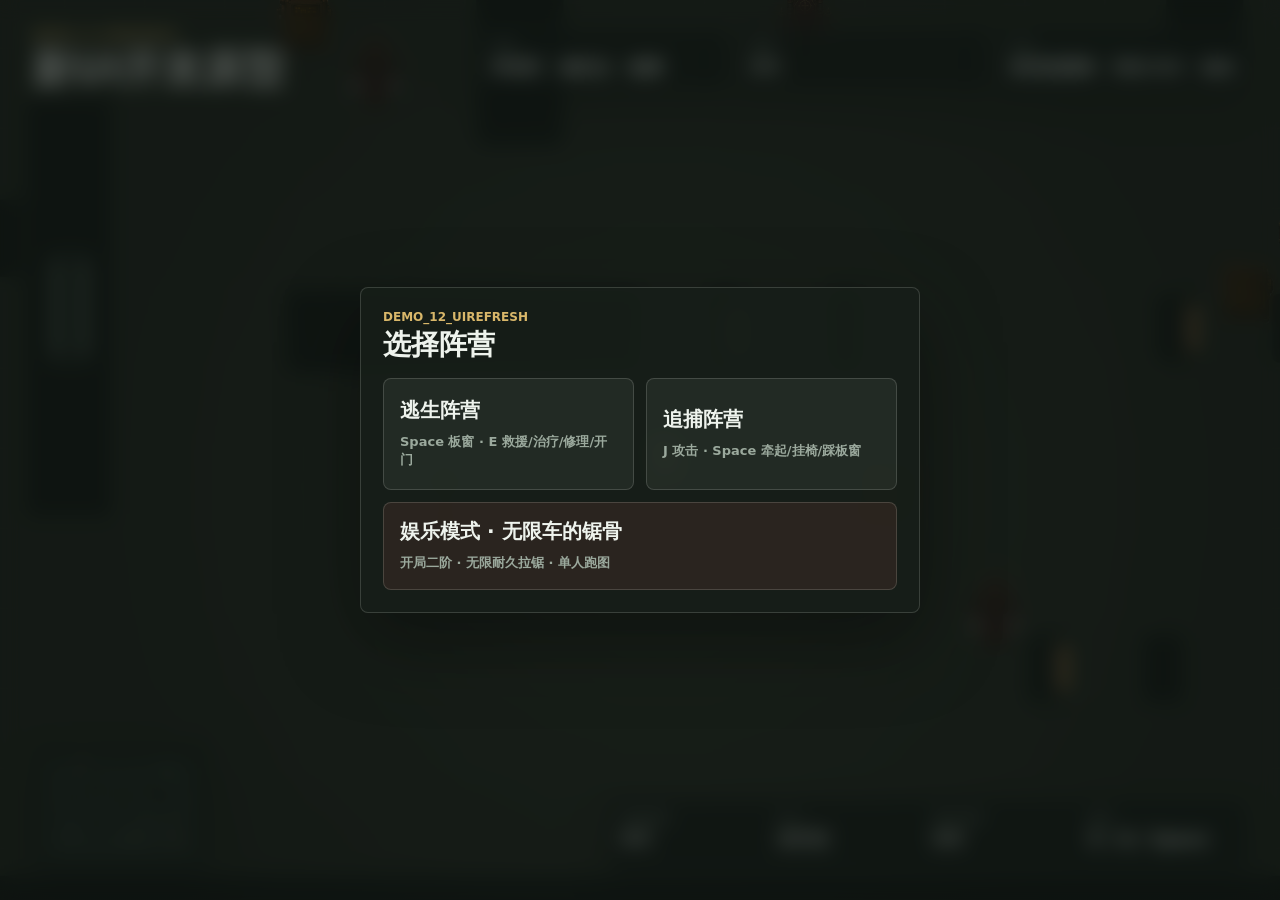
==== index.html @ d58894c9 "feat: publish lightweight game demo" ====
<!doctype html>
<html lang="zh-CN">
  <head>
    <meta charset="utf-8">
    <meta name="viewport" content="width=device-width, initial-scale=1">
    <title>Demo_12_UIRefresh</title>
    <link rel="stylesheet" href="./css/styles.css?v=assist-skills-v1-20260614">
  </head>
  <body>
    <main class="shell">
      <section class="game-frame" aria-label="Demo_12_UIRefresh">
        <canvas id="gameCanvas"></canvas>

        <div class="role-overlay" id="roleOverlay">
          <div class="role-dialog" aria-label="选择阵营">
            <p class="eyebrow">Demo_12_UIRefresh</p>
            <h2 id="roleDialogTitle">选择阵营</h2>
            <div class="role-actions" id="roleActions">
              <button type="button" class="role-button survivor" data-role="survivor">
                <span>逃生阵营</span>
                <strong>Space 板窗 · E 救援/治疗/修理/开门</strong>
              </button>
              <button type="button" class="role-button hunter" data-role="hunter">
                <span>追捕阵营</span>
                <strong>J 攻击 · Space 牵起/挂椅/踩板窗</strong>
              </button>
              <button type="button" class="role-button fun-mode" data-mode="infiniteSawbone">
                <span>娱乐模式 · 无限车的锯骨</span>
                <strong>开局二阶 · 无限耐久拉锯 · 单人跑图</strong>
              </button>
            </div>
            <div class="character-panel is-hidden" id="characterPanel">
              <div class="character-actions">
                <button type="button" class="back-button" id="characterBackButton">返回</button>
                <button type="button" class="back-button primary is-hidden" id="characterNextButton">下一步</button>
              </div>
              <form class="hidden-unlock is-hidden" id="hiddenUnlockForm" autocomplete="off">
                <input id="hiddenCodeInput" name="hiddenCode" type="text" inputmode="text" autocapitalize="none" spellcheck="false" placeholder="暗号">
                <button type="submit">确认</button>
              </form>
              <div class="character-grid">
                <button type="button" class="character-button survivor" data-character-role="survivor" data-character="clockmaker">
                  <span>钟表匠 · 修机位</span>
                  <strong>精准校准，Q 放置装置后可回溯隐身</strong>
                </button>
                <button type="button" class="character-button survivor" data-character-role="survivor" data-character="actor">
                  <span>演员 · 救人位</span>
                  <strong>表演本能，Q 魔术秀，F 切换选项</strong>
                </button>
                <button type="button" class="character-button survivor" data-character-role="survivor" data-character="messenger">
                  <span>信使 · 牵制位</span>
                  <strong>翻越更快，Q 投掷邮包打断追捕者</strong>
                </button>
                <button type="button" class="character-button survivor" data-character-role="survivor" data-character="apprentice">
                  <span>学徒 · 辅助位</span>
                  <strong>Q 放针线包，受伤队友拾取后延迟回血</strong>
                </button>
                <button type="button" class="character-button hunter" data-character-role="hunter" data-character="standard">
                  <span>标准追捕者</span>
                  <strong>均衡移速、攻击和后摇</strong>
                </button>
                <button type="button" class="character-button hunter" data-character-role="hunter" data-character="brute">
                  <span>重击追捕者</span>
                  <strong>攻击更远，移速略慢，后摇更久</strong>
                </button>
                <button type="button" class="character-button hunter" data-character-role="hunter" data-character="lanternKeeper">
                  <span>提灯人</span>
                  <strong>暗灯压修，Q 放置寄魂灯监视区域</strong>
                </button>
                <button type="button" class="character-button hunter" data-character-role="hunter" data-character="sawbone">
                  <span>锯骨</span>
                  <strong>普攻叠流血，Q 拉锯；二阶只因命中或撞墙停</strong>
                </button>
                <button type="button" class="character-button hunter secret is-hidden" data-character-role="hunter" data-character="twinSword" data-hidden-character="true">
                  <span>双生剑仙 · 隐藏监管者</span>
                  <strong>Q 双生切换，E/R 形态技能，F 发射飞剑</strong>
                </button>
              </div>
              <div class="badge-panel" id="badgePanel" aria-label="徽章天赋">
                <div class="badge-header">
                  <span>徽章天赋</span>
                  <strong id="badgeLimitReadout">紫 0/1 · 蓝 0/4</strong>
                </div>
                <div class="badge-grid">
                  <button type="button" class="badge-button survivor blue" data-badge-role="survivor" data-badge-rarity="blue" data-badge="cipher">
                    <span>蓝 · 齿轮</span>
                    <strong>修理速度提高</strong>
                  </button>
                  <button type="button" class="badge-button survivor blue" data-badge-role="survivor" data-badge-rarity="blue" data-badge="kite">
                    <span>蓝 · 羽步</span>
                    <strong>翻越更快，吃刀加速更久</strong>
                  </button>
                  <button type="button" class="badge-button survivor blue" data-badge-role="survivor" data-badge-rarity="blue" data-badge="aid">
                    <span>蓝 · 援护</span>
                    <strong>治疗和救援更快</strong>
                  </button>
                  <button type="button" class="badge-button survivor blue" data-badge-role="survivor" data-badge-rarity="blue" data-badge="ember">
                    <span>蓝 · 余火</span>
                    <strong>倒地爬行更快，受击加速略久</strong>
                  </button>
                  <button type="button" class="badge-button hunter purple" data-badge-role="hunter" data-badge-rarity="purple" data-badge="detention">
                    <span>紫 · 挽留</span>
                    <strong>5 台机修完后普攻伤害 +1</strong>
                  </button>
                  <button type="button" class="badge-button hunter blue" data-badge-role="hunter" data-badge-rarity="blue" data-badge="hunt">
                    <span>蓝 · 猎步</span>
                    <strong>追捕移速提高</strong>
                  </button>
                  <button type="button" class="badge-button hunter blue" data-badge-role="hunter" data-badge-rarity="blue" data-badge="blade">
                    <span>蓝 · 锋刃</span>
                    <strong>刀气范围提高</strong>
                  </button>
                  <button type="button" class="badge-button hunter blue" data-badge-role="hunter" data-badge-rarity="blue" data-badge="pressure">
                    <span>蓝 · 压迫</span>
                    <strong>挂椅淘汰进度略快</strong>
                  </button>
                  <button type="button" class="badge-button hunter blue" data-badge-role="hunter" data-badge-rarity="blue" data-badge="wipe">
                    <span>蓝 · 收刀</span>
                    <strong>命中擦刀和空刀后摇略短</strong>
                  </button>
                </div>
              </div>
              <div class="assist-panel is-hidden" id="assistPanel" aria-label="辅助技能">
                <div class="badge-header">
                  <span>辅助技能</span>
                  <strong id="assistLimitReadout">携带 1 个</strong>
                </div>
                <div class="assist-grid">
                  <button type="button" class="assist-button" data-assist="listen">
                    <span>1 · 聆听</span>
                    <strong>显示正在移动的逃生者位置</strong>
                  </button>
                  <button type="button" class="assist-button" data-assist="peeper">
                    <span>2 · 插眼</span>
                    <strong>放置小范围眼位，减交互并爆点</strong>
                  </button>
                  <button type="button" class="assist-button" data-assist="patroller">
                    <span>3 · 巡视者</span>
                    <strong>放出可控制巡视者，咬中控制并减速</strong>
                  </button>
                  <button type="button" class="assist-button" data-assist="blink">
                    <span>4 · 闪现</span>
                    <strong>向前闪现，闪现前出刀延后结算</strong>
                  </button>
                </div>
              </div>
            </div>
          </div>
        </div>

        <div class="hud hud-top">
          <div>
            <p class="eyebrow">Demo_12_UIRefresh</p>
            <h1>新UI开发原型</h1>
          </div>
          <div class="stat-grid" aria-label="角色状态">
            <div class="stat">
              <span>玩家</span>
              <strong id="speedReadout">0.0</strong>
            </div>
            <div class="stat">
              <span>修理</span>
              <strong id="staminaReadout">100%</strong>
            </div>
            <div class="stat">
              <span>追击</span>
              <strong id="collisionReadout">正常</strong>
            </div>
          </div>
        </div>

        <div class="hud hud-bottom">
          <div class="mini-map" aria-hidden="true">
            <canvas id="miniMapCanvas"></canvas>
          </div>
          <div class="progress-panel" aria-label="地图验证">
            <div>
              <span>修理进度</span>
              <strong id="repairsReadout">0/5</strong>
            </div>
            <div>
              <span>出口</span>
              <strong id="exitsReadout">未开启</strong>
            </div>
            <div>
              <span>逃出/淘汰</span>
              <strong id="escapeReadout">0/0</strong>
            </div>
            <div>
              <span>操作</span>
              <strong id="controlsReadout">E / Space</strong>
            </div>
          </div>
        </div>

        <div class="touch-stick" id="touchStick" aria-hidden="true">
          <div class="touch-knob" id="touchKnob"></div>
        </div>

        <div class="touch-actions" id="touchActions" aria-label="触控操作">
          <button type="button" class="touch-action use" id="touchUseButton">使用</button>
          <button type="button" class="touch-action interact" id="touchInteractButton">交互</button>
          <button type="button" class="touch-action attack" id="touchAttackButton">攻击</button>
          <button type="button" class="touch-action skill" id="touchSkillButton">技能</button>
          <button type="button" class="touch-action shadow" id="touchShadowButton">灯影</button>
        </div>
      </section>
    </main>

    <script src="./js/main.js?v=assist-skills-v1-20260614"></script>
  </body>
</html>
---- css/styles.css ----
:root {
  color-scheme: dark;
  --ink: #eef3ed;
  --muted: #9ba99d;
  --panel: rgba(16, 22, 18, 0.78);
  --panel-strong: rgba(23, 31, 25, 0.9);
  --line: rgba(238, 243, 237, 0.16);
  --accent: #d9b76a;
  --danger: #b95f52;
  --field: #253128;
}

* {
  box-sizing: border-box;
}

html,
body {
  width: 100%;
  min-height: 100%;
  margin: 0;
  overflow: hidden;
  background: #101611;
  color: var(--ink);
  font-family: ui-sans-serif, system-ui, -apple-system, BlinkMacSystemFont, "Segoe UI", sans-serif;
}

button,
canvas {
  -webkit-tap-highlight-color: transparent;
}

.shell {
  width: 100vw;
  min-height: 100dvh;
  display: grid;
  background:
    radial-gradient(circle at 20% 0%, rgba(217, 183, 106, 0.12), transparent 28rem),
    linear-gradient(135deg, #101611 0%, #172017 48%, #0f1512 100%);
}

.game-frame {
  position: relative;
  width: 100vw;
  height: 100dvh;
  overflow: hidden;
}

#gameCanvas {
  position: absolute;
  inset: 0;
  width: 100%;
  height: 100%;
  display: block;
}

.role-overlay {
  position: absolute;
  inset: 0;
  z-index: 12;
  display: grid;
  place-items: center;
  padding: 24px;
  background: rgba(16, 22, 18, 0.68);
  backdrop-filter: blur(10px);
}

.role-overlay.is-hidden {
  display: none;
}

.role-dialog {
  width: min(560px, 100%);
  max-height: calc(100dvh - 48px);
  overflow-y: auto;
  padding: 22px;
  border: 1px solid var(--line);
  border-radius: 8px;
  background: var(--panel-strong);
  box-shadow: 0 28px 80px rgba(0, 0, 0, 0.36);
}

.role-dialog h2 {
  margin: 0 0 18px;
  font-size: 28px;
  line-height: 1.05;
  letter-spacing: 0;
}

.role-actions {
  display: grid;
  grid-template-columns: repeat(2, minmax(0, 1fr));
  gap: 12px;
}

.role-actions.is-hidden,
.character-panel.is-hidden,
.hidden-unlock.is-hidden,
.badge-panel.is-hidden,
.assist-panel.is-hidden {
  display: none;
}

.character-button.is-hidden,
.badge-button.is-hidden,
.assist-button.is-hidden {
  display: none;
}

.role-button,
.character-button,
.badge-button,
.assist-button {
  min-height: 112px;
  padding: 16px;
  border: 1px solid var(--line);
  border-radius: 8px;
  background: rgba(238, 243, 237, 0.06);
  color: var(--ink);
  cursor: pointer;
  text-align: left;
  font: inherit;
}

.role-button.fun-mode {
  grid-column: 1 / -1;
  min-height: 88px;
  background: rgba(185, 95, 82, 0.12);
}

.hidden-unlock {
  display: grid;
  grid-template-columns: minmax(0, 1fr) auto;
  gap: 10px;
  margin: 0 0 12px;
}

.hidden-unlock input,
.hidden-unlock button {
  min-height: 44px;
  border: 1px solid var(--line);
  border-radius: 8px;
  background: rgba(238, 243, 237, 0.06);
  color: var(--ink);
  font: inherit;
}

.hidden-unlock input {
  width: 100%;
  padding: 0 13px;
}

.hidden-unlock input::placeholder {
  color: var(--muted);
}

.hidden-unlock button {
  padding: 0 18px;
  cursor: pointer;
  font-weight: 800;
}

.hidden-unlock input:focus-visible,
.hidden-unlock button:focus-visible {
  outline: none;
  border-color: var(--accent);
  background: rgba(217, 183, 106, 0.12);
}

.role-button:hover,
.role-button:focus-visible,
.character-button:hover,
.character-button:focus-visible,
.badge-button:hover,
.badge-button:focus-visible,
.assist-button:hover,
.assist-button:focus-visible {
  outline: none;
  border-color: var(--accent);
  background: rgba(217, 183, 106, 0.12);
}

.role-button.hunter:hover,
.role-button.hunter:focus-visible,
.character-button.hunter:hover,
.character-button.hunter:focus-visible,
.badge-button.hunter:hover,
.badge-button.hunter:focus-visible {
  border-color: var(--danger);
  background: rgba(185, 95, 82, 0.16);
}

.character-button.secret {
  border-color: rgba(136, 216, 255, 0.46);
  background: rgba(136, 216, 255, 0.1);
}

.role-button span,
.role-button strong,
.character-button span,
.character-button strong,
.badge-button span,
.badge-button strong,
.assist-button span,
.assist-button strong {
  display: block;
}

.role-button span,
.character-button span,
.badge-button span,
.assist-button span {
  font-size: 20px;
  font-weight: 800;
  line-height: 1.1;
}

.role-button strong,
.character-button strong,
.badge-button strong,
.assist-button strong {
  margin-top: 12px;
  color: var(--muted);
  font-size: 13px;
  line-height: 1.35;
  font-weight: 700;
}

.character-panel {
  display: grid;
  gap: 12px;
}

.character-actions {
  display: flex;
  gap: 10px;
  justify-content: flex-start;
}

.back-button {
  min-height: 36px;
  padding: 0 12px;
  border: 1px solid var(--line);
  border-radius: 8px;
  background: rgba(238, 243, 237, 0.06);
  color: var(--ink);
  font: inherit;
  font-weight: 800;
}

.back-button:hover,
.back-button:focus-visible {
  outline: none;
  border-color: var(--accent);
}

.back-button.primary {
  background: rgba(217, 183, 106, 0.16);
  border-color: rgba(217, 183, 106, 0.5);
  color: var(--accent);
}

.character-grid {
  order: 1;
  display: grid;
  grid-template-columns: repeat(2, minmax(0, 1fr));
  gap: 10px;
}

.character-button {
  min-height: 98px;
}

.badge-panel,
.assist-panel {
  order: 2;
  display: grid;
  gap: 10px;
  padding-top: 4px;
}

.badge-header {
  display: flex;
  align-items: center;
  justify-content: space-between;
  gap: 12px;
  color: var(--muted);
  font-size: 13px;
  font-weight: 800;
}

.badge-header span {
  color: var(--ink);
  font-size: 16px;
}

.badge-grid,
.assist-grid {
  display: grid;
  grid-template-columns: repeat(2, minmax(0, 1fr));
  gap: 10px;
}

.badge-button,
.assist-button {
  min-height: 78px;
  padding: 13px;
}

.badge-button span,
.assist-button span {
  font-size: 16px;
}

.badge-button strong,
.assist-button strong {
  margin-top: 8px;
  font-size: 12px;
}

.badge-button.is-selected {
  border-color: var(--accent);
  background: rgba(217, 183, 106, 0.18);
  box-shadow: inset 0 0 0 1px rgba(217, 183, 106, 0.22);
}

.character-button.is-selected {
  border-color: var(--accent);
  background: rgba(217, 183, 106, 0.16);
}

.badge-button.purple {
  border-color: rgba(169, 122, 255, 0.38);
  background: rgba(122, 88, 184, 0.12);
}

.badge-button.purple.is-selected,
.badge-button.hunter.purple.is-selected {
  border-color: #b99cff;
  background: rgba(122, 88, 184, 0.26);
  box-shadow: inset 0 0 0 1px rgba(185, 156, 255, 0.28);
}

.badge-button.hunter.is-selected {
  border-color: var(--danger);
  background: rgba(185, 95, 82, 0.2);
  box-shadow: inset 0 0 0 1px rgba(185, 95, 82, 0.22);
}

.assist-button.is-selected {
  border-color: rgba(93, 178, 255, 0.82);
  background: rgba(93, 178, 255, 0.18);
  box-shadow: inset 0 0 0 1px rgba(93, 178, 255, 0.22);
}

.badge-button:disabled,
.assist-button:disabled {
  cursor: default;
  opacity: 0.42;
}

.hud {
  position: absolute;
  z-index: 5;
  pointer-events: none;
}

.hud-top {
  top: clamp(14px, 2.5vw, 28px);
  left: clamp(14px, 2.5vw, 32px);
  right: clamp(14px, 2.5vw, 32px);
  display: grid;
  grid-template-columns: minmax(0, 1fr) auto;
  gap: 16px;
  align-items: start;
}

.eyebrow {
  margin: 0 0 6px;
  color: var(--accent);
  font-size: 12px;
  font-weight: 700;
  letter-spacing: 0;
  text-transform: uppercase;
}

h1 {
  margin: 0;
  font-size: clamp(22px, 3.2vw, 44px);
  line-height: 1.05;
  letter-spacing: 0;
  text-shadow: 0 2px 18px rgba(0, 0, 0, 0.42);
}

.stat-grid {
  display: grid;
  grid-template-columns: repeat(3, minmax(78px, 1fr));
  gap: 8px;
}

.stat,
.progress-panel,
.mini-map {
  border: 1px solid var(--line);
  background: var(--panel);
  backdrop-filter: blur(14px);
  box-shadow: 0 18px 40px rgba(0, 0, 0, 0.24);
}

.stat {
  min-width: 78px;
  min-height: 58px;
  padding: 10px 12px;
  border-radius: 8px;
}

.stat span,
.progress-panel span {
  display: block;
  color: var(--muted);
  font-size: 12px;
  line-height: 1.2;
}

.stat strong,
.progress-panel strong {
  display: block;
  margin-top: 5px;
  font-size: 17px;
  line-height: 1.1;
  letter-spacing: 0;
}

.hud-bottom {
  left: clamp(14px, 2.5vw, 32px);
  right: clamp(14px, 2.5vw, 32px);
  bottom: clamp(14px, 2.5vw, 28px);
  display: flex;
  justify-content: space-between;
  align-items: end;
  gap: 14px;
}

.mini-map {
  width: 176px;
  height: 128px;
  border-radius: 8px;
  padding: 8px;
}

#miniMapCanvas {
  display: block;
  width: 100%;
  height: 100%;
}

.progress-panel {
  display: grid;
  grid-template-columns: repeat(4, minmax(86px, 1fr));
  gap: 10px;
  width: min(640px, calc(100vw - 220px));
  padding: 12px;
  border-radius: 8px;
}

.progress-panel > div {
  min-height: 48px;
}

.touch-stick {
  position: absolute;
  z-index: 7;
  left: 24px;
  bottom: 170px;
  width: 92px;
  height: 92px;
  border-radius: 999px;
  border: 1px solid rgba(238, 243, 237, 0.16);
  background: rgba(238, 243, 237, 0.07);
  display: none;
  touch-action: none;
}

.touch-knob {
  position: absolute;
  left: 29px;
  top: 29px;
  width: 34px;
  height: 34px;
  border-radius: 999px;
  background: var(--accent);
  box-shadow: 0 8px 20px rgba(0, 0, 0, 0.3);
}

.touch-actions {
  position: absolute;
  z-index: 8;
  right: 20px;
  bottom: max(150px, calc(env(safe-area-inset-bottom) + 132px));
  display: none;
  grid-template-columns: repeat(2, 68px);
  grid-auto-rows: 68px;
  gap: 12px;
  pointer-events: auto;
}

.touch-action {
  width: 68px;
  height: 68px;
  border: 1px solid rgba(238, 243, 237, 0.2);
  border-radius: 999px;
  background: rgba(16, 22, 18, 0.78);
  color: var(--ink);
  box-shadow: 0 14px 34px rgba(0, 0, 0, 0.32);
  backdrop-filter: blur(12px);
  font: 800 14px/1 ui-sans-serif, system-ui;
  letter-spacing: 0;
  touch-action: manipulation;
}

.touch-action:active {
  transform: translateY(1px) scale(0.97);
  border-color: var(--accent);
  background: rgba(217, 183, 106, 0.18);
}

.touch-action.attack {
  border-color: rgba(185, 95, 82, 0.4);
  background: rgba(185, 95, 82, 0.22);
}

.touch-action.skill {
  border-color: rgba(93, 178, 255, 0.48);
  background: rgba(93, 178, 255, 0.2);
}

.touch-action.shadow {
  border-color: rgba(215, 239, 255, 0.52);
  background: rgba(93, 178, 255, 0.14);
}

.touch-action.is-hidden {
  display: none;
}

@media (hover: none), (pointer: coarse) {
  .touch-stick {
    display: block;
  }

  .touch-actions {
    display: grid;
  }
}

@media (hover: none) and (pointer: coarse) and (min-width: 700px) and (min-height: 600px) {
  .hud-top {
    right: clamp(20px, 3vw, 44px);
  }

  .hud-bottom {
    left: clamp(20px, 3vw, 44px);
    right: clamp(20px, 3vw, 44px);
    bottom: max(18px, env(safe-area-inset-bottom));
  }

  .progress-panel {
    width: min(520px, 48vw);
    grid-template-columns: repeat(2, minmax(112px, 1fr));
  }

  .mini-map {
    width: 184px;
    height: 132px;
  }

  .touch-stick {
    left: max(96px, calc(env(safe-area-inset-left) + 84px));
    bottom: max(96px, calc(env(safe-area-inset-bottom) + 84px));
    width: 164px;
    height: 164px;
    border-width: 2px;
    background: rgba(238, 243, 237, 0.09);
  }

  .touch-knob {
    left: 53px;
    top: 53px;
    width: 58px;
    height: 58px;
  }

  .touch-actions {
    right: max(34px, env(safe-area-inset-right));
    bottom: max(74px, calc(env(safe-area-inset-bottom) + 62px));
    grid-template-columns: repeat(3, 86px);
    grid-template-rows: repeat(2, 86px);
    grid-template-areas:
      "skill shadow attack"
      "use interact .";
    gap: 14px;
  }

  .touch-action {
    width: 86px;
    height: 86px;
    font-size: 15px;
  }

  .touch-action.use {
    grid-area: use;
  }

  .touch-action.interact {
    grid-area: interact;
  }

  .touch-action.attack {
    grid-area: attack;
  }

  .touch-action.skill {
    grid-area: skill;
  }

  .touch-action.shadow {
    grid-area: shadow;
  }
}

@media (max-width: 760px) {
  .hud-top {
    grid-template-columns: 1fr;
  }

  .stat-grid {
    width: 100%;
    grid-template-columns: repeat(3, minmax(0, 1fr));
  }

  .hud-bottom {
    align-items: start;
  }

  .progress-panel {
    display: none;
  }

  .mini-map {
    width: 144px;
    height: 104px;
  }

  .touch-actions {
    right: 16px;
    bottom: max(150px, calc(env(safe-area-inset-bottom) + 132px));
    grid-template-columns: repeat(2, 64px);
    grid-auto-rows: 64px;
    gap: 10px;
  }

  .touch-action {
    width: 64px;
    height: 64px;
    font-size: 13px;
  }

  .role-actions {
    grid-template-columns: 1fr;
  }

  .role-button {
    min-height: 92px;
  }

  .badge-grid,
  .assist-grid {
    grid-template-columns: 1fr;
  }

  .badge-button,
  .assist-button {
    min-height: 68px;
  }
}
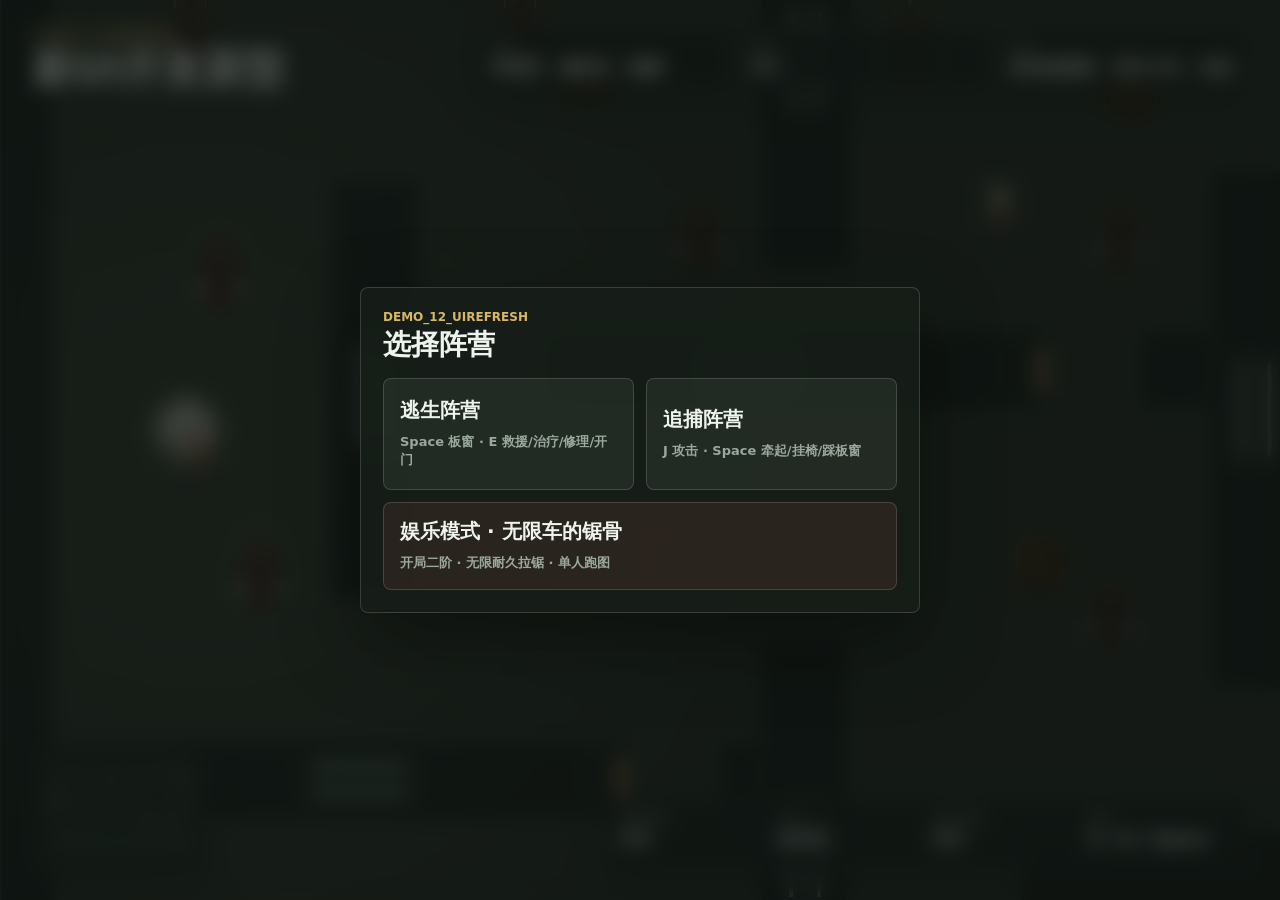
==== commit b3addc01: "feat: publish latest playable demo" ====
--- a/index.html
+++ b/index.html
@@ -98,9 +98,13 @@
                     <span>蓝 · 余火</span>
                     <strong>倒地爬行更快，受击加速略久</strong>
                   </button>
+                  <button type="button" class="badge-button survivor purple" data-badge-role="survivor" data-badge-rarity="purple" data-badge="adrenaline">
+                    <span>紫 · 回光返照</span>
+                    <strong>5 台机修完后回一格血，并加速 5 秒</strong>
+                  </button>
                   <button type="button" class="badge-button hunter purple" data-badge-role="hunter" data-badge-rarity="purple" data-badge="detention">
                     <span>紫 · 挽留</span>
-                    <strong>5 台机修完后普攻伤害 +1</strong>
+                    <strong>5 台机修完后普攻命中直接倒地</strong>
                   </button>
                   <button type="button" class="badge-button hunter blue" data-badge-role="hunter" data-badge-rarity="blue" data-badge="hunt">
                     <span>蓝 · 猎步</span>
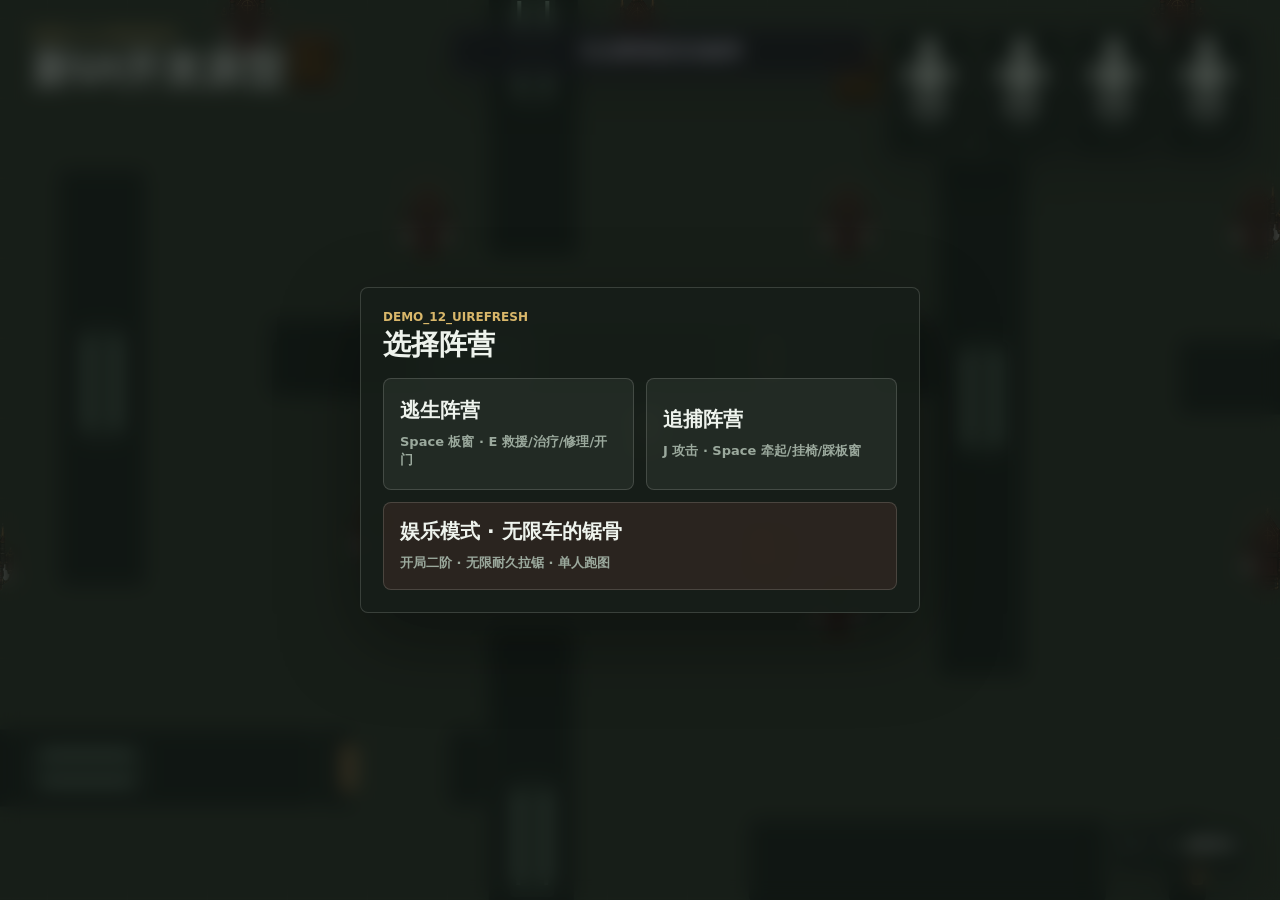
==== commit 29c6c61c: "feat: publish soul binder demo" ====
--- a/index.html
+++ b/index.html
@@ -4,7 +4,7 @@
     <meta charset="utf-8">
     <meta name="viewport" content="width=device-width, initial-scale=1">
     <title>Demo_12_UIRefresh</title>
-    <link rel="stylesheet" href="./css/styles.css?v=assist-skills-v1-20260614">
+    <link rel="stylesheet" href="./css/styles.css?v=perfumer-20260616">
   </head>
   <body>
     <main class="shell">
@@ -55,6 +55,10 @@
                   <span>学徒 · 辅助位</span>
                   <strong>Q 放针线包，受伤队友拾取后延迟回血</strong>
                 </button>
+                <button type="button" class="character-button survivor" data-character-role="survivor" data-character="perfumer">
+                  <span>调香师 · 牵制位</span>
+                  <strong>嗅感预警，Q 释放迷香；四次后点燃幻香大阵</strong>
+                </button>
                 <button type="button" class="character-button hunter" data-character-role="hunter" data-character="standard">
                   <span>标准追捕者</span>
                   <strong>均衡移速、攻击和后摇</strong>
@@ -70,6 +74,10 @@
                 <button type="button" class="character-button hunter" data-character-role="hunter" data-character="sawbone">
                   <span>锯骨</span>
                   <strong>普攻叠流血，Q 拉锯；二阶只因命中或撞墙停</strong>
+                </button>
+                <button type="button" class="character-button hunter" data-character-role="hunter" data-character="soulBinder">
+                  <span>引魂师</span>
+                  <strong>普攻叠魂印，Q 摄魂，E 借魂，F 引魂归途</strong>
                 </button>
                 <button type="button" class="character-button hunter secret is-hidden" data-character-role="hunter" data-character="twinSword" data-hidden-character="true">
                   <span>双生剑仙 · 隐藏监管者</span>
@@ -146,6 +154,10 @@
                     <span>4 · 闪现</span>
                     <strong>向前闪现，闪现前出刀延后结算</strong>
                   </button>
+                  <button type="button" class="assist-button" data-assist="shift">
+                    <span>5 · 移形</span>
+                    <strong>瞄准放置远端门，并在脚底生成近端门</strong>
+                  </button>
                 </div>
               </div>
             </div>
@@ -157,40 +169,20 @@
             <p class="eyebrow">Demo_12_UIRefresh</p>
             <h1>新UI开发原型</h1>
           </div>
-          <div class="stat-grid" aria-label="角色状态">
-            <div class="stat">
-              <span>玩家</span>
-              <strong id="speedReadout">0.0</strong>
-            </div>
-            <div class="stat">
-              <span>修理</span>
-              <strong id="staminaReadout">100%</strong>
-            </div>
-            <div class="stat">
-              <span>追击</span>
-              <strong id="collisionReadout">正常</strong>
-            </div>
+          <div class="cipher-banner" aria-label="密码机进度">
+            <strong id="cipherStatusReadout">五台密码机尚未破译</strong>
+          </div>
+          <div class="survivor-status-grid" id="survivorStatusGrid" aria-label="求生者状态">
+            <div class="survivor-status-card"></div>
+            <div class="survivor-status-card"></div>
+            <div class="survivor-status-card"></div>
+            <div class="survivor-status-card"></div>
           </div>
         </div>
 
         <div class="hud hud-bottom">
-          <div class="mini-map" aria-hidden="true">
-            <canvas id="miniMapCanvas"></canvas>
-          </div>
-          <div class="progress-panel" aria-label="地图验证">
-            <div>
-              <span>修理进度</span>
-              <strong id="repairsReadout">0/5</strong>
-            </div>
-            <div>
-              <span>出口</span>
-              <strong id="exitsReadout">未开启</strong>
-            </div>
-            <div>
-              <span>逃出/淘汰</span>
-              <strong id="escapeReadout">0/0</strong>
-            </div>
-            <div>
+          <div class="cooldown-panel" id="cooldownPanel" aria-label="技能冷却">
+            <div class="cooldown-chip">
               <span>操作</span>
               <strong id="controlsReadout">E / Space</strong>
             </div>
@@ -211,6 +203,6 @@
       </section>
     </main>
 
-    <script src="./js/main.js?v=assist-skills-v1-20260614"></script>
+    <script src="./js/main.js?v=perfumer-20260616"></script>
   </body>
 </html>
--- a/css/styles.css
+++ b/css/styles.css
@@ -370,7 +370,7 @@
   left: clamp(14px, 2.5vw, 32px);
   right: clamp(14px, 2.5vw, 32px);
   display: grid;
-  grid-template-columns: minmax(0, 1fr) auto;
+  grid-template-columns: minmax(160px, 1fr) auto minmax(360px, 0.9fr);
   gap: 16px;
   align-items: start;
 }
@@ -392,79 +392,291 @@
   text-shadow: 0 2px 18px rgba(0, 0, 0, 0.42);
 }
 
-.stat-grid {
-  display: grid;
-  grid-template-columns: repeat(3, minmax(78px, 1fr));
+.cipher-banner {
+  justify-self: center;
+  min-width: min(420px, 42vw);
+  min-height: 46px;
+  padding: 12px 18px;
+  border: 1px solid rgba(185, 156, 255, 0.32);
+  border-radius: 8px;
+  background: rgba(18, 16, 28, 0.78);
+  color: #f0e8ff;
+  text-align: center;
+  backdrop-filter: blur(14px);
+  box-shadow: 0 18px 40px rgba(0, 0, 0, 0.24);
+}
+
+.cipher-banner strong {
+  display: block;
+  font-size: 18px;
+  line-height: 1.15;
+}
+
+.survivor-status-grid {
+  display: grid;
+  grid-template-columns: repeat(4, minmax(78px, 1fr));
   gap: 8px;
-}
-
-.stat,
-.progress-panel,
-.mini-map {
+  justify-self: end;
+  pointer-events: auto;
+}
+
+.survivor-status-card,
+.cooldown-chip {
   border: 1px solid var(--line);
   background: var(--panel);
   backdrop-filter: blur(14px);
   box-shadow: 0 18px 40px rgba(0, 0, 0, 0.24);
 }
 
-.stat {
-  min-width: 78px;
-  min-height: 58px;
-  padding: 10px 12px;
+.survivor-status-card {
+  position: relative;
+  width: 86px;
+  min-height: 126px;
+  padding: 8px 8px 26px;
   border-radius: 8px;
-}
-
-.stat span,
-.progress-panel span {
+  overflow: hidden;
+  cursor: pointer;
+}
+
+.survivor-status-card.is-selected,
+.survivor-status-card.is-targeted {
+  border-color: rgba(185, 112, 255, 0.86);
+  box-shadow: 0 0 0 1px rgba(185, 112, 255, 0.28), 0 0 26px rgba(185, 112, 255, 0.28);
+}
+
+.survivor-status-card.is-targeted::after {
+  content: "";
+  position: absolute;
+  top: -2px;
+  right: 8px;
+  width: 22px;
+  height: 30px;
+  border-radius: 50% 50% 45% 45%;
+  background:
+    radial-gradient(circle at 50% 62%, rgba(215, 239, 255, 0.95) 0 22%, transparent 24%),
+    radial-gradient(circle at 50% 54%, rgba(93, 178, 255, 0.96) 0 48%, rgba(93, 178, 255, 0) 70%);
+  filter: drop-shadow(0 0 12px rgba(93, 178, 255, 0.85));
+  transform-origin: 50% 80%;
+  animation: soul-flame-flicker 0.74s ease-in-out infinite alternate;
+  pointer-events: none;
+}
+
+@keyframes soul-flame-flicker {
+  from {
+    transform: translateY(0) scale(0.92) rotate(-3deg);
+    opacity: 0.82;
+  }
+  to {
+    transform: translateY(-3px) scale(1.08) rotate(4deg);
+    opacity: 1;
+  }
+}
+
+.survivor-figure {
+  position: relative;
+  height: 60px;
+  margin: 0 auto 5px;
+}
+
+.survivor-figure span {
+  position: absolute;
+  left: 50%;
   display: block;
+  background: #dfe8dd;
+  transform: translateX(-50%);
+}
+
+.figure-head {
+  top: 2px;
+  width: 18px;
+  height: 18px;
+  border-radius: 999px;
+}
+
+.figure-body {
+  top: 22px;
+  width: 20px;
+  height: 26px;
+  border-radius: 8px 8px 5px 5px;
+}
+
+.figure-arm {
+  top: 25px;
+  width: 7px;
+  height: 24px;
+  border-radius: 999px;
+  transform-origin: top center;
+}
+
+.figure-arm.left {
+  margin-left: -17px;
+  transform: translateX(-50%) rotate(16deg);
+}
+
+.figure-arm.right {
+  margin-left: 17px;
+  transform: translateX(-50%) rotate(-16deg);
+}
+
+.figure-leg {
+  top: 45px;
+  width: 8px;
+  height: 18px;
+  border-radius: 999px;
+  transform-origin: top center;
+}
+
+.figure-leg.left {
+  margin-left: -7px;
+  transform: translateX(-50%) rotate(7deg);
+}
+
+.figure-leg.right {
+  margin-left: 7px;
+  transform: translateX(-50%) rotate(-7deg);
+}
+
+.figure-chair {
+  display: none !important;
+}
+
+.state-injured .survivor-figure span {
+  background: #d9b76a;
+}
+
+.state-downed .survivor-figure {
+  transform: rotate(90deg) translate(6px, -4px);
+}
+
+.state-downed .survivor-figure span,
+.state-carried .survivor-figure span,
+.state-seated .survivor-figure span {
+  background: #c97970;
+}
+
+.state-carried .survivor-figure {
+  transform: translateY(-8px) rotate(-12deg);
+}
+
+.state-carried .figure-arm.left,
+.state-carried .figure-arm.right {
+  top: 18px;
+  height: 25px;
+}
+
+.state-seated .survivor-figure {
+  height: 60px;
+}
+
+.state-seated .figure-chair {
+  display: block !important;
+  top: 35px;
+  width: 42px;
+  height: 22px;
+  border: 2px solid #b95f52;
+  border-top: 0;
+  border-radius: 0 0 5px 5px;
+  background: transparent;
+}
+
+.state-seated .figure-leg {
+  top: 45px;
+  height: 12px;
+  transform: translateX(-50%) rotate(82deg);
+}
+
+.state-seated .figure-leg.right {
+  transform: translateX(-50%) rotate(-82deg);
+}
+
+.state-escaped,
+.state-eliminated {
+  opacity: 0.48;
+}
+
+.survivor-meta {
+  display: grid;
+  gap: 2px;
+  text-align: center;
+}
+
+.survivor-meta strong,
+.cooldown-chip strong {
+  color: var(--ink);
+  font-size: 13px;
+  line-height: 1.1;
+}
+
+.survivor-meta span,
+.cooldown-chip span {
   color: var(--muted);
-  font-size: 12px;
-  line-height: 1.2;
-}
-
-.stat strong,
-.progress-panel strong {
-  display: block;
-  margin-top: 5px;
-  font-size: 17px;
+  font-size: 11px;
   line-height: 1.1;
-  letter-spacing: 0;
+}
+
+.negative-effects {
+  position: absolute;
+  right: 6px;
+  bottom: 6px;
+  display: flex;
+  max-width: calc(100% - 12px);
+  gap: 3px;
+  justify-content: flex-end;
+}
+
+.negative-effects span {
+  max-width: 54px;
+  padding: 2px 4px;
+  border-radius: 5px;
+  background: rgba(83, 51, 118, 0.88);
+  color: #f0e8ff;
+  font-size: 10px;
+  font-weight: 800;
+  line-height: 1.1;
+  white-space: nowrap;
+  overflow: hidden;
+  text-overflow: ellipsis;
+}
+
+.negative-effects em {
+  width: 18px;
+  height: 14px;
+  border: 1px solid rgba(238, 243, 237, 0.12);
+  border-radius: 5px;
+  background: rgba(238, 243, 237, 0.04);
 }
 
 .hud-bottom {
-  left: clamp(14px, 2.5vw, 32px);
   right: clamp(14px, 2.5vw, 32px);
   bottom: clamp(14px, 2.5vw, 28px);
   display: flex;
-  justify-content: space-between;
+  justify-content: flex-end;
   align-items: end;
-  gap: 14px;
-}
-
-.mini-map {
-  width: 176px;
-  height: 128px;
+  pointer-events: none;
+}
+
+.cooldown-panel {
+  display: flex;
+  flex-wrap: wrap;
+  gap: 10px;
+  justify-content: flex-end;
+  width: min(620px, calc(100vw - 32px));
+}
+
+.cooldown-chip {
+  min-width: 78px;
+  min-height: 48px;
+  padding: 9px 11px;
   border-radius: 8px;
-  padding: 8px;
-}
-
-#miniMapCanvas {
-  display: block;
-  width: 100%;
-  height: 100%;
-}
-
-.progress-panel {
-  display: grid;
-  grid-template-columns: repeat(4, minmax(86px, 1fr));
-  gap: 10px;
-  width: min(640px, calc(100vw - 220px));
-  padding: 12px;
-  border-radius: 8px;
-}
-
-.progress-panel > div {
-  min-height: 48px;
+}
+
+.cooldown-chip.is-ready {
+  border-color: rgba(183, 214, 193, 0.4);
+}
+
+.cooldown-chip.is-cooling {
+  border-color: rgba(185, 112, 255, 0.36);
+  background: rgba(35, 24, 47, 0.82);
 }
 
 .touch-stick {
@@ -559,19 +771,12 @@
   }
 
   .hud-bottom {
-    left: clamp(20px, 3vw, 44px);
     right: clamp(20px, 3vw, 44px);
-    bottom: max(18px, env(safe-area-inset-bottom));
-  }
-
-  .progress-panel {
-    width: min(520px, 48vw);
-    grid-template-columns: repeat(2, minmax(112px, 1fr));
-  }
-
-  .mini-map {
-    width: 184px;
-    height: 132px;
+    bottom: max(286px, calc(env(safe-area-inset-bottom) + 268px));
+  }
+
+  .cooldown-panel {
+    width: min(390px, 42vw);
   }
 
   .touch-stick {
@@ -633,22 +838,39 @@
     grid-template-columns: 1fr;
   }
 
-  .stat-grid {
+  .cipher-banner {
+    justify-self: stretch;
+    min-width: 0;
+  }
+
+  .survivor-status-grid {
     width: 100%;
-    grid-template-columns: repeat(3, minmax(0, 1fr));
+    grid-template-columns: repeat(4, minmax(0, 1fr));
+  }
+
+  .survivor-status-card {
+    width: auto;
+    min-height: 112px;
   }
 
   .hud-bottom {
-    align-items: start;
-  }
-
-  .progress-panel {
-    display: none;
-  }
-
-  .mini-map {
-    width: 144px;
-    height: 104px;
+    bottom: max(318px, calc(env(safe-area-inset-bottom) + 300px));
+  }
+
+  .cooldown-panel {
+    width: min(100%, 360px);
+  }
+
+  .cooldown-chip {
+    min-width: 68px;
+  }
+
+  .touch-stick {
+    display: block;
+  }
+
+  .touch-actions {
+    display: grid;
   }
 
   .touch-actions {
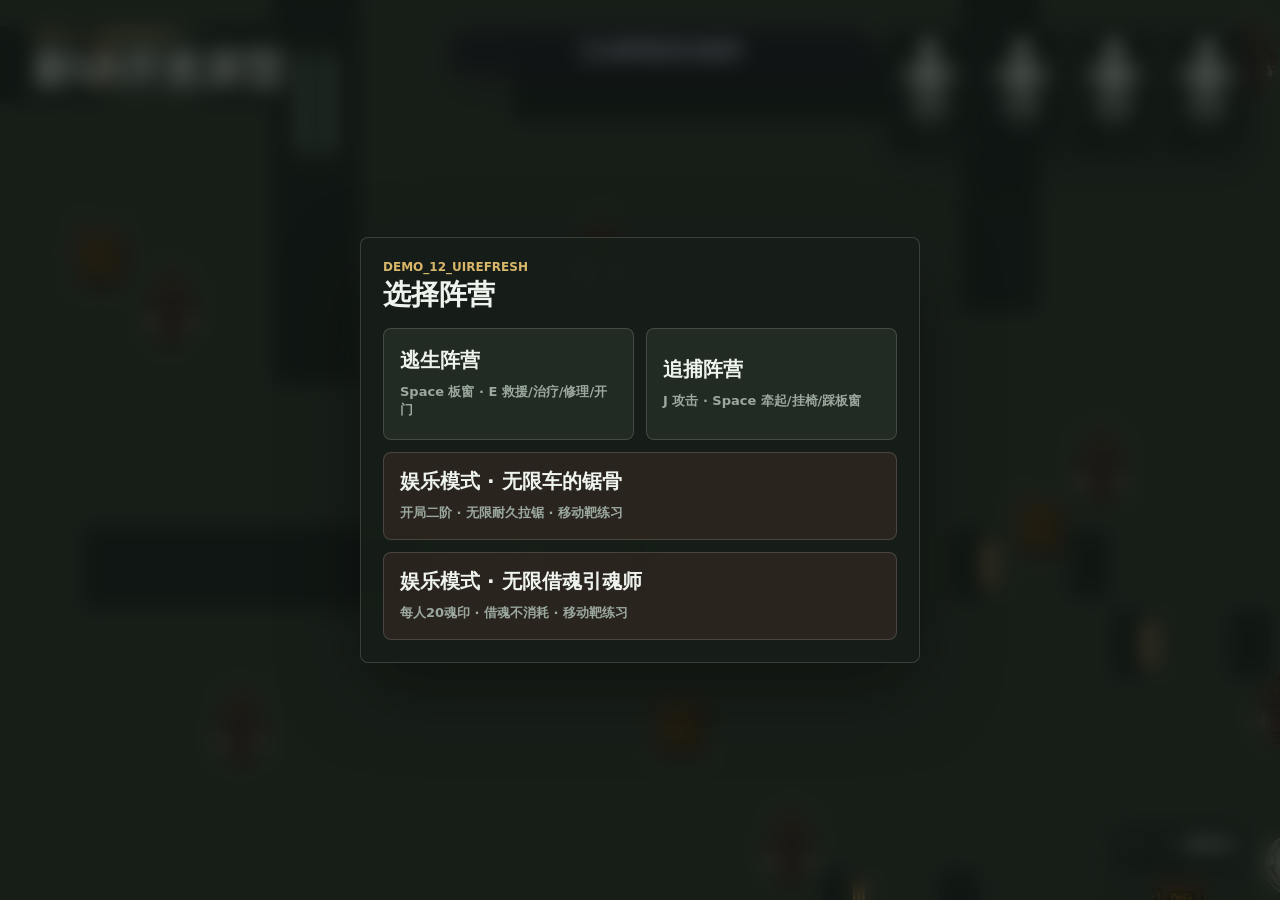
==== commit 8baeda04: "feat: publish character roster update" ====
--- a/index.html
+++ b/index.html
@@ -4,7 +4,7 @@
     <meta charset="utf-8">
     <meta name="viewport" content="width=device-width, initial-scale=1">
     <title>Demo_12_UIRefresh</title>
-    <link rel="stylesheet" href="./css/styles.css?v=perfumer-20260616">
+    <link rel="stylesheet" href="./css/styles.css?v=actor-ai-magicshow-20260618">
   </head>
   <body>
     <main class="shell">
@@ -26,7 +26,11 @@
               </button>
               <button type="button" class="role-button fun-mode" data-mode="infiniteSawbone">
                 <span>娱乐模式 · 无限车的锯骨</span>
-                <strong>开局二阶 · 无限耐久拉锯 · 单人跑图</strong>
+                <strong>开局二阶 · 无限耐久拉锯 · 移动靶练习</strong>
+              </button>
+              <button type="button" class="role-button fun-mode" data-mode="soulBinderPractice">
+                <span>娱乐模式 · 无限借魂引魂师</span>
+                <strong>每人20魂印 · 借魂不消耗 · 移动靶练习</strong>
               </button>
             </div>
             <div class="character-panel is-hidden" id="characterPanel">
@@ -203,6 +207,6 @@
       </section>
     </main>
 
-    <script src="./js/main.js?v=perfumer-20260616"></script>
+    <script src="./js/main.js?v=soul-siphon-phase-20260618"></script>
   </body>
 </html>
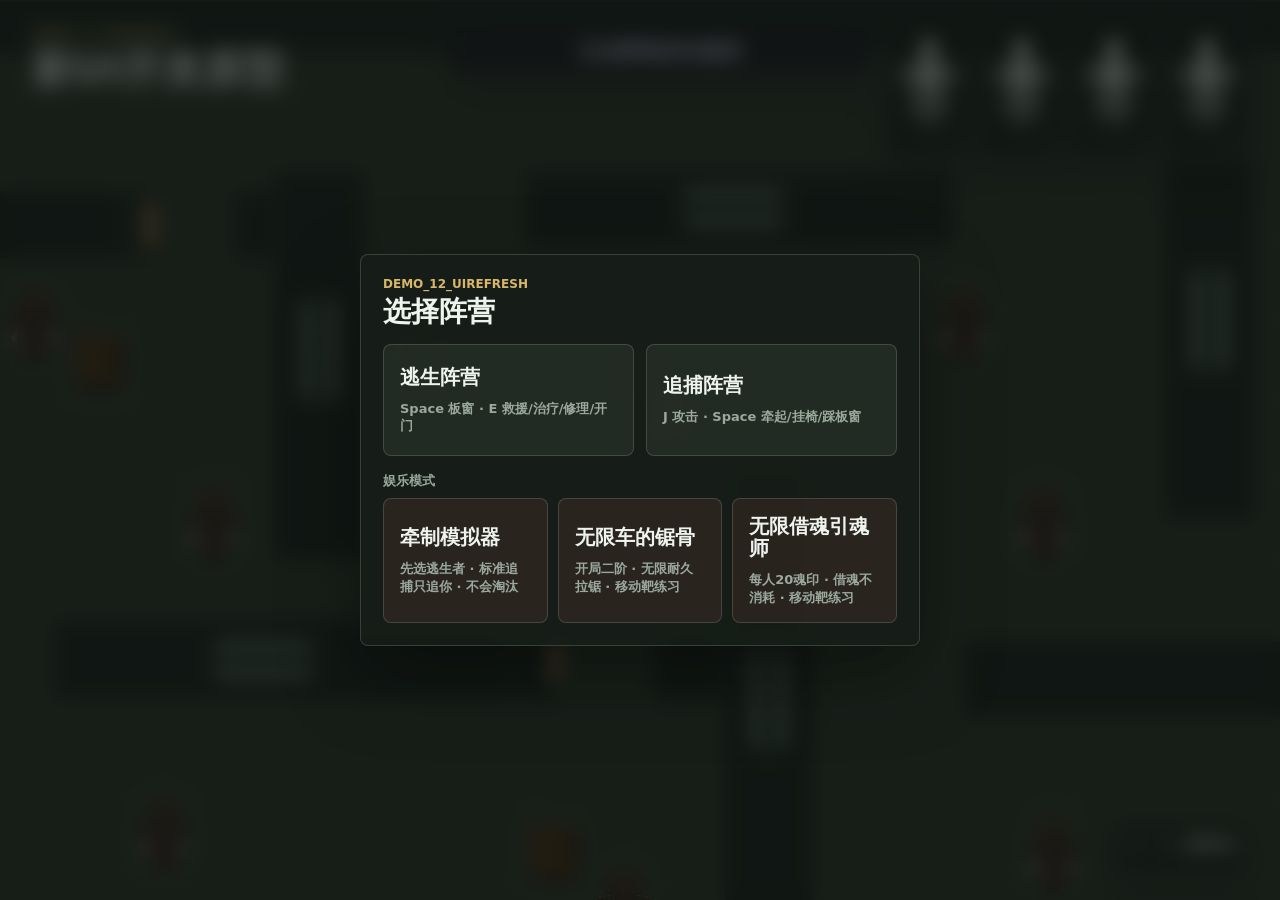
==== commit ab07999a: "feat: publish expanded chase systems" ====
--- a/index.html
+++ b/index.html
@@ -4,7 +4,7 @@
     <meta charset="utf-8">
     <meta name="viewport" content="width=device-width, initial-scale=1">
     <title>Demo_12_UIRefresh</title>
-    <link rel="stylesheet" href="./css/styles.css?v=actor-ai-magicshow-20260618">
+    <link rel="stylesheet" href="./css/styles.css?v=dev-mode-url-20260627">
   </head>
   <body>
     <main class="shell">
@@ -24,14 +24,23 @@
                 <span>追捕阵营</span>
                 <strong>J 攻击 · Space 牵起/挂椅/踩板窗</strong>
               </button>
-              <button type="button" class="role-button fun-mode" data-mode="infiniteSawbone">
-                <span>娱乐模式 · 无限车的锯骨</span>
-                <strong>开局二阶 · 无限耐久拉锯 · 移动靶练习</strong>
-              </button>
-              <button type="button" class="role-button fun-mode" data-mode="soulBinderPractice">
-                <span>娱乐模式 · 无限借魂引魂师</span>
-                <strong>每人20魂印 · 借魂不消耗 · 移动靶练习</strong>
-              </button>
+              <div class="fun-mode-panel" aria-label="娱乐模式">
+                <span class="fun-mode-title">娱乐模式</span>
+                <div class="fun-mode-grid">
+                  <button type="button" class="role-button fun-mode" data-mode="kiteSimulator">
+                    <span>牵制模拟器</span>
+                    <strong>先选逃生者 · 标准追捕只追你 · 不会淘汰</strong>
+                  </button>
+                  <button type="button" class="role-button fun-mode" data-mode="infiniteSawbone">
+                    <span>无限车的锯骨</span>
+                    <strong>开局二阶 · 无限耐久拉锯 · 移动靶练习</strong>
+                  </button>
+                  <button type="button" class="role-button fun-mode" data-mode="soulBinderPractice">
+                    <span>无限借魂引魂师</span>
+                    <strong>每人20魂印 · 借魂不消耗 · 移动靶练习</strong>
+                  </button>
+                </div>
+              </div>
             </div>
             <div class="character-panel is-hidden" id="characterPanel">
               <div class="character-actions">
@@ -42,6 +51,7 @@
                 <input id="hiddenCodeInput" name="hiddenCode" type="text" inputmode="text" autocapitalize="none" spellcheck="false" placeholder="暗号">
                 <button type="submit">确认</button>
               </form>
+              <div class="hunter-survivor-preview is-hidden" id="hunterSurvivorPreview" aria-label="本局求生者身份"></div>
               <div class="character-grid">
                 <button type="button" class="character-button survivor" data-character-role="survivor" data-character="clockmaker">
                   <span>钟表匠 · 修机位</span>
@@ -59,9 +69,21 @@
                   <span>学徒 · 辅助位</span>
                   <strong>Q 放针线包，受伤队友拾取后延迟回血</strong>
                 </button>
+                <button type="button" class="character-button survivor" data-character-role="survivor" data-character="medic">
+                  <span>军医 · 救人位</span>
+                  <strong>救援更快并给护盾，Q 肾上腺素加速延伤</strong>
+                </button>
                 <button type="button" class="character-button survivor" data-character-role="survivor" data-character="perfumer">
-                  <span>调香师 · 牵制位</span>
+                  <span>调香师 · 辅助位</span>
                   <strong>嗅感预警，Q 释放迷香；四次后点燃幻香大阵</strong>
+                </button>
+                <button type="button" class="character-button survivor" data-character-role="survivor" data-character="fencer">
+                  <span>击剑手 · 牵制位</span>
+                  <strong>奔跑转向叠健步，Q 突刺无敌并可变向</strong>
+                </button>
+                <button type="button" class="character-button survivor" data-character-role="survivor" data-character="general">
+                  <span>将军 · 救人位</span>
+                  <strong>大伤害降为 1 点，Q 骑马，骑马中 Q 鞭策</strong>
                 </button>
                 <button type="button" class="character-button hunter" data-character-role="hunter" data-character="standard">
                   <span>标准追捕者</span>
@@ -91,7 +113,7 @@
               <div class="badge-panel" id="badgePanel" aria-label="徽章天赋">
                 <div class="badge-header">
                   <span>徽章天赋</span>
-                  <strong id="badgeLimitReadout">紫 0/1 · 蓝 0/4</strong>
+                  <strong id="badgeLimitReadout">紫 0/2 · 蓝 0/4</strong>
                 </div>
                 <div class="badge-grid">
                   <button type="button" class="badge-button survivor blue" data-badge-role="survivor" data-badge-rarity="blue" data-badge="cipher">
@@ -114,9 +136,33 @@
                     <span>紫 · 回光返照</span>
                     <strong>5 台机修完后回一格血，并加速 5 秒</strong>
                   </button>
+                  <button type="button" class="badge-button survivor purple" data-badge-role="survivor" data-badge-rarity="purple" data-badge="borrowedTime">
+                    <span>紫 · 搏命挣扎</span>
+                    <strong>首次救人后双方 20 秒延迟结算伤害</strong>
+                  </button>
+                  <button type="button" class="badge-button survivor purple" data-badge-role="survivor" data-badge-rarity="purple" data-badge="flywheel">
+                    <span>紫 · 飞轮效应</span>
+                    <strong>L 向前冲刺 3 米，期间无敌，冷却 50 秒</strong>
+                  </button>
+                  <button type="button" class="badge-button survivor purple" data-badge-role="survivor" data-badge-rarity="purple" data-badge="kneeJerk">
+                    <span>紫 · 膝跳反射</span>
+                    <strong>翻板窗后 2 秒加速，板窗冷却分开计算</strong>
+                  </button>
                   <button type="button" class="badge-button hunter purple" data-badge-role="hunter" data-badge-rarity="purple" data-badge="detention">
                     <span>紫 · 挽留</span>
                     <strong>5 台机修完后普攻命中直接倒地</strong>
+                  </button>
+                  <button type="button" class="badge-button hunter purple" data-badge-role="hunter" data-badge-rarity="purple" data-badge="rampage">
+                    <span>紫 · 张狂</span>
+                    <strong>每 30 秒获得 1 刀存在感，最多 2 次</strong>
+                  </button>
+                  <button type="button" class="badge-button hunter purple" data-badge-role="hunter" data-badge-rarity="purple" data-badge="trumpCard">
+                    <span>紫 · 底牌切换</span>
+                    <strong>M 重新选择辅助技能，每局一次</strong>
+                  </button>
+                  <button type="button" class="badge-button hunter blue" data-badge-role="hunter" data-badge-rarity="blue" data-badge="wanted">
+                    <span>蓝 · 通缉</span>
+                    <strong>击倒逃生者后获得随机逃生者方向箭头</strong>
                   </button>
                   <button type="button" class="badge-button hunter blue" data-badge-role="hunter" data-badge-rarity="blue" data-badge="hunt">
                     <span>蓝 · 猎步</span>
@@ -162,6 +208,10 @@
                     <span>5 · 移形</span>
                     <strong>瞄准放置远端门，并在脚底生成近端门</strong>
                   </button>
+                  <button type="button" class="assist-button" data-assist="excitement">
+                    <span>6 · 兴奋</span>
+                    <strong>免疫一次眩晕；眩晕中使用会立刻解除</strong>
+                  </button>
                 </div>
               </div>
             </div>
@@ -172,6 +222,7 @@
           <div>
             <p class="eyebrow">Demo_12_UIRefresh</p>
             <h1>新UI开发原型</h1>
+            <div class="hunter-presence-badge is-hidden" id="hunterPresenceBadge" aria-label="追捕阶数"></div>
           </div>
           <div class="cipher-banner" aria-label="密码机进度">
             <strong id="cipherStatusReadout">五台密码机尚未破译</strong>
@@ -207,6 +258,6 @@
       </section>
     </main>
 
-    <script src="./js/main.js?v=soul-siphon-phase-20260618"></script>
+    <script src="./js/main.js?v=hunter-unlock-tasks-20260627"></script>
   </body>
 </html>
--- a/css/styles.css
+++ b/css/styles.css
@@ -97,7 +97,8 @@
 .character-panel.is-hidden,
 .hidden-unlock.is-hidden,
 .badge-panel.is-hidden,
-.assist-panel.is-hidden {
+.assist-panel.is-hidden,
+.hunter-survivor-preview.is-hidden {
   display: none;
 }
 
@@ -123,9 +124,27 @@
 }
 
 .role-button.fun-mode {
+  min-height: 86px;
+  background: rgba(185, 95, 82, 0.12);
+}
+
+.fun-mode-panel {
   grid-column: 1 / -1;
-  min-height: 88px;
-  background: rgba(185, 95, 82, 0.12);
+  display: grid;
+  gap: 8px;
+  padding-top: 4px;
+}
+
+.fun-mode-title {
+  color: var(--muted);
+  font-size: 13px;
+  font-weight: 700;
+}
+
+.fun-mode-grid {
+  display: grid;
+  grid-template-columns: repeat(3, minmax(0, 1fr));
+  gap: 10px;
 }
 
 .hidden-unlock {
@@ -195,6 +214,19 @@
   background: rgba(136, 216, 255, 0.1);
 }
 
+.character-button.is-locked {
+  cursor: not-allowed;
+  opacity: 0.56;
+  border-color: rgba(238, 243, 237, 0.16);
+  background: rgba(238, 243, 237, 0.035);
+}
+
+.character-button.is-locked:hover,
+.character-button.is-locked:focus-visible {
+  border-color: rgba(238, 243, 237, 0.16);
+  background: rgba(238, 243, 237, 0.035);
+}
+
 .role-button span,
 .role-button strong,
 .character-button span,
@@ -271,6 +303,27 @@
   min-height: 98px;
 }
 
+.hunter-survivor-preview {
+  order: 1;
+  display: grid;
+  gap: 6px;
+  padding: 10px 12px;
+  border: 1px solid rgba(217, 183, 106, 0.34);
+  border-radius: 8px;
+  background: rgba(217, 183, 106, 0.1);
+  color: var(--ink);
+  font-size: 13px;
+  font-weight: 800;
+}
+
+.hunter-survivor-preview strong {
+  color: var(--accent);
+}
+
+.hunter-survivor-preview span {
+  color: var(--muted);
+}
+
 .badge-panel,
 .assist-panel {
   order: 2;
@@ -390,6 +443,27 @@
   line-height: 1.05;
   letter-spacing: 0;
   text-shadow: 0 2px 18px rgba(0, 0, 0, 0.42);
+}
+
+.hunter-presence-badge {
+  display: inline-flex;
+  align-items: center;
+  min-height: 30px;
+  margin-top: 10px;
+  padding: 7px 11px;
+  border: 1px solid rgba(217, 183, 106, 0.42);
+  border-radius: 8px;
+  background: rgba(18, 16, 28, 0.72);
+  color: #f6e8c8;
+  font-size: 13px;
+  font-weight: 900;
+  line-height: 1;
+  backdrop-filter: blur(12px);
+  box-shadow: 0 12px 26px rgba(0, 0, 0, 0.2);
+}
+
+.hunter-presence-badge.is-hidden {
+  display: none;
 }
 
 .cipher-banner {
@@ -568,6 +642,19 @@
   height: 60px;
 }
 
+.state-seated .survivor-figure::after {
+  content: "";
+  position: absolute;
+  left: 10px;
+  right: 10px;
+  bottom: 6px;
+  height: 13px;
+  border: 2px solid #b95f52;
+  border-top: 0;
+  border-radius: 0 0 5px 5px;
+  background: rgba(9, 12, 14, 0.26);
+}
+
 .state-seated .figure-chair {
   display: block !important;
   top: 35px;
@@ -834,6 +921,10 @@
 }
 
 @media (max-width: 760px) {
+  .fun-mode-grid {
+    grid-template-columns: 1fr;
+  }
+
   .hud-top {
     grid-template-columns: 1fr;
   }
